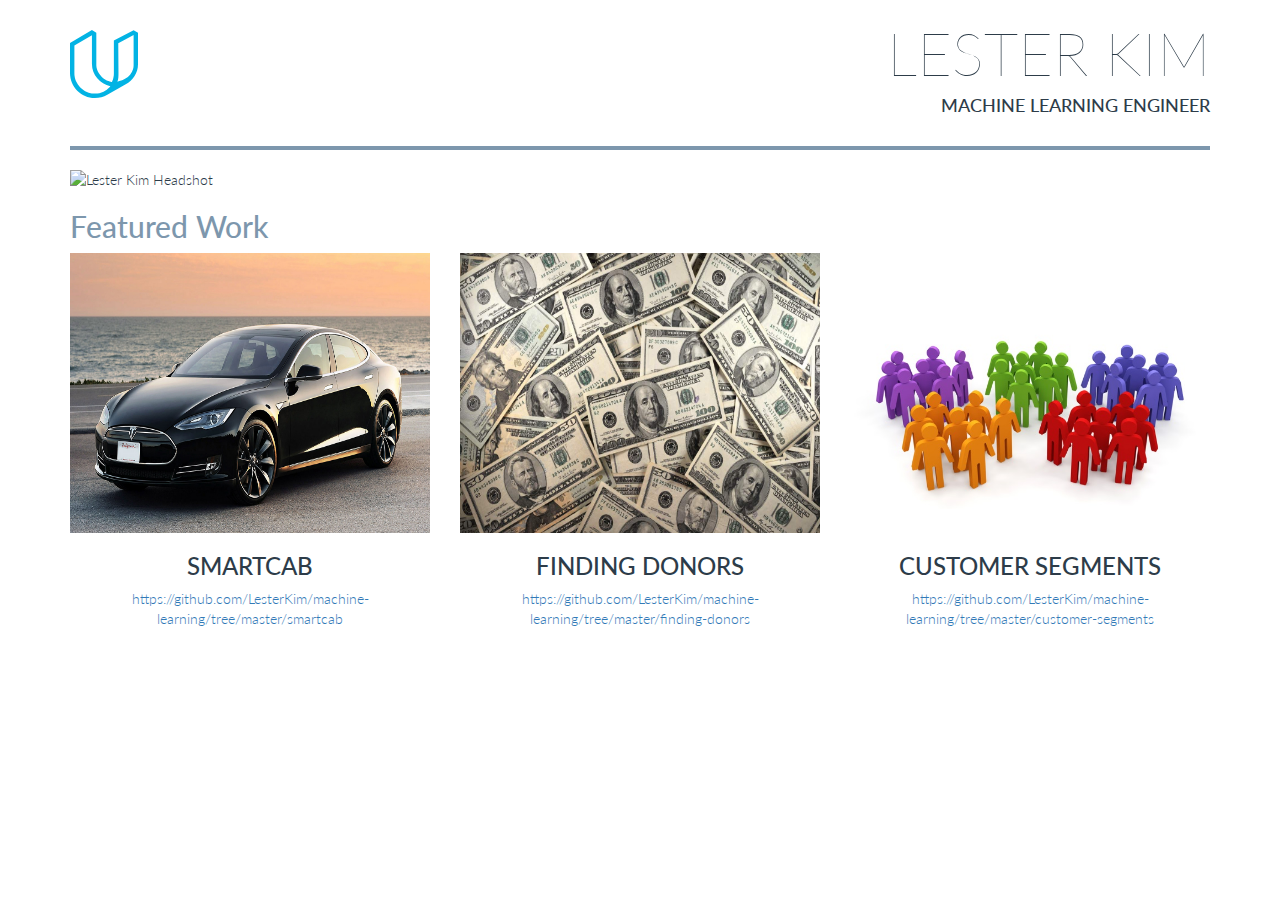
==== portfolio/index.html @ 410f761d "feat: Added portfolio site" ====
<!DOCTYPE html>
<html lang="en">
  <head>
    <meta charset="utf-8">
    <meta http-equiv="X-UA-Compatible" content="IE=edge">
    <title>Portfolio</title>
    <link rel="stylesheet" type="text/css" href="css/bootstrap.css">
    <link href="https://fonts.googleapis.com/css?family=Lato:100,300" rel="stylesheet">
  </head>
    <link rel="stylesheet" type="text/css" href="css/styles.css">
  <body>
    <div class="container">
      <div class="row">
        <div class="col-md-1">
          <img class="title-logo" src="img/udacity-logo.svg" alt="Udacity logo">
        </div>
        <div class="col-md-11 text-right text-uppercase">
          <h1 class="text-thin title-super">Lester Kim</h1>
          <h4>Machine Learning Engineer</h4>
        </div>
      </div>
      <div class="row">
        <div class="col-md-12">
          <hr>
        </div>
      </div>
      <div class="row">
        <div class="col-md-12">
          <img class="img-responsive" src="img/High-Line.jpg" alt="Lester Kim Headshot">
        </div>
      </div>
      <div class="row">
        <div class="col-md-12">
          <h2 class="text-muted">Featured Work</h2>
        </div>
      </div>
      <div class="row text-center">
        <div class="col-md-4">
          <img src="img/tesla-model-s.jpg" alt="Smartcab">
          <h3 class="text-uppercase">Smartcab</h3>
          <p><a href="https://github.com/LesterKim/machine-learning/tree/master/smartcab">https://github.com/LesterKim/machine-learning/tree/master/smartcab</a>
          </p>
        </div>
        <div class="col-md-4">
          <img src="img/money.jpg" alt="Finding Donors">
          <h3 class="text-uppercase">Finding Donors</h3>
          <p><a href="https://github.com/LesterKim/machine-learning/tree/master/finding-donors">https://github.com/LesterKim/machine-learning/tree/master/finding-donors</a>
          </p>
        </div>
        <div class="col-md-4">
          <img src="img/customer-segments.jpg" alt="Customer Segments">
          <h3 class="text-uppercase">Customer Segments</h3>
          <p><a href="https://github.com/LesterKim/machine-learning/tree/master/customer-segments">https://github.com/LesterKim/machine-learning/tree/master/customer-segments</a>
          </p>
        </div>
      </div>
    </div>
  </body>
</html>
---- portfolio/css/styles.css ----
body {
  font-family: 'Lato', sans-serif;
  font-weight: 300;
  color: #2d3c49;
}

hr {
  border: none;
  height: 4px;
  /* Set the hr color */
  color: #7d97ad; /* old IE */
  background-color: #7d97ad; /* Modern Browsers */
}

img {
  width: 100%;
}

.col-md-4 img {
  height: 280px;
}

.text-muted {
  color: #7d97ad;
}

.text-thin {
  font-weight: 100;
}

.title-logo {
  margin-top: 30px;
  max-height: 100px;
}

.title-super {
  font-size: 60px;
}
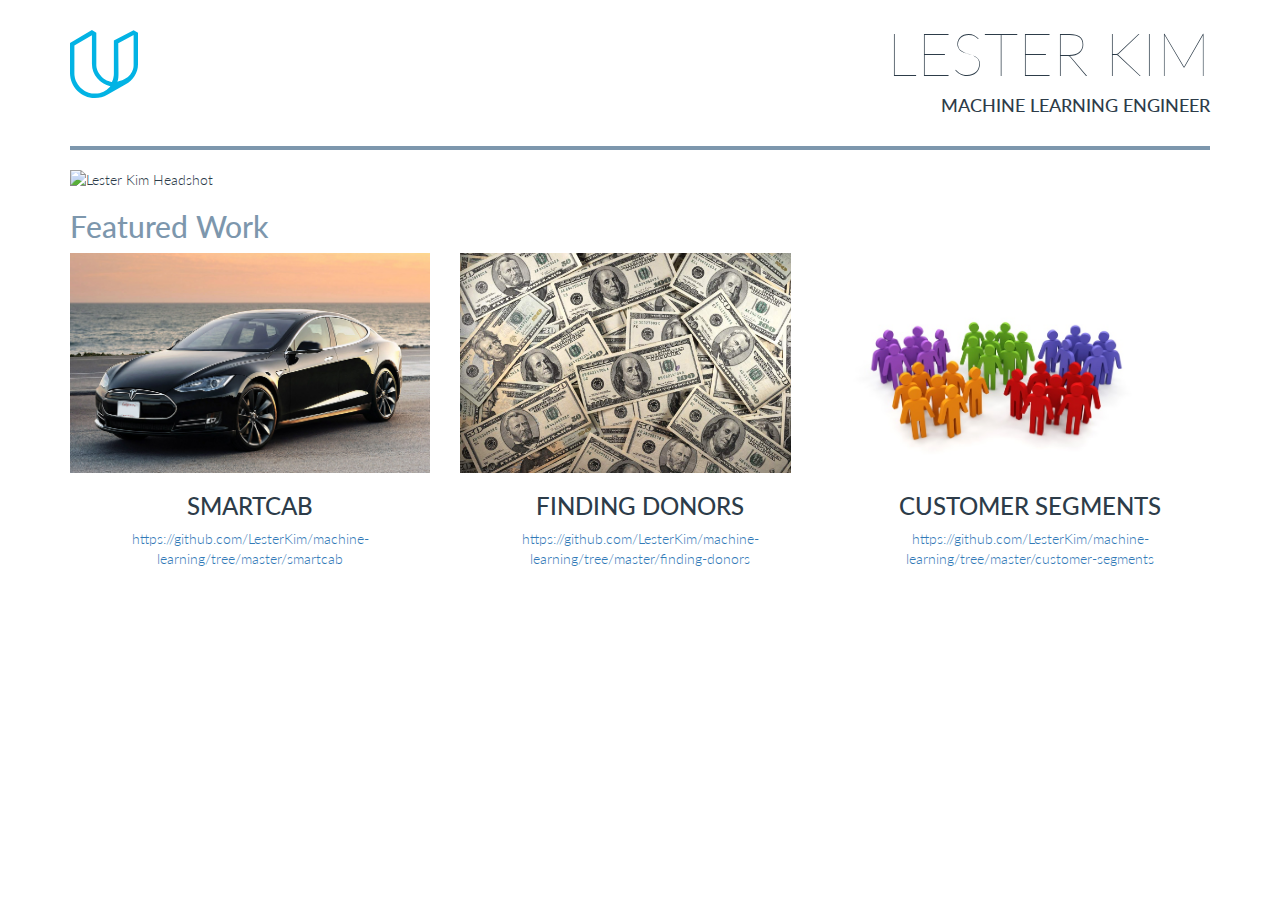
==== commit f968c67f: "fix: Revisions including adding media tag to control image sizes for different screen widths" ====
--- a/portfolio/index.html
+++ b/portfolio/index.html
@@ -3,14 +3,15 @@
   <head>
     <meta charset="utf-8">
     <meta http-equiv="X-UA-Compatible" content="IE=edge">
+    <meta name="viewport" content="width=device-width, initial-scale=1">
     <title>Portfolio</title>
     <link rel="stylesheet" type="text/css" href="css/bootstrap.css">
     <link href="https://fonts.googleapis.com/css?family=Lato:100,300" rel="stylesheet">
+    <link rel="stylesheet" type="text/css" href="css/styles.css">
   </head>
-    <link rel="stylesheet" type="text/css" href="css/styles.css">
   <body>
     <div class="container">
-      <div class="row">
+      <header class="row">
         <div class="col-md-1">
           <img class="title-logo" src="img/udacity-logo.svg" alt="Udacity logo">
         </div>
@@ -18,7 +19,7 @@
           <h1 class="text-thin title-super">Lester Kim</h1>
           <h4>Machine Learning Engineer</h4>
         </div>
-      </div>
+      </header>
       <div class="row">
         <div class="col-md-12">
           <hr>
@@ -34,26 +35,26 @@
           <h2 class="text-muted">Featured Work</h2>
         </div>
       </div>
-      <div class="row text-center">
-        <div class="col-md-4">
-          <img src="img/tesla-model-s.jpg" alt="Smartcab">
+      <section class="row text-center">
+        <article class="col-md-4">
+          <img class="img-responsive" src="img/tesla-model-s.jpg" alt="Smartcab">
           <h3 class="text-uppercase">Smartcab</h3>
           <p><a href="https://github.com/LesterKim/machine-learning/tree/master/smartcab">https://github.com/LesterKim/machine-learning/tree/master/smartcab</a>
           </p>
-        </div>
-        <div class="col-md-4">
-          <img src="img/money.jpg" alt="Finding Donors">
+        </article>
+        <article class="col-md-4">
+          <img class="img-responsive" src="img/money.jpg" alt="Finding Donors">
           <h3 class="text-uppercase">Finding Donors</h3>
           <p><a href="https://github.com/LesterKim/machine-learning/tree/master/finding-donors">https://github.com/LesterKim/machine-learning/tree/master/finding-donors</a>
           </p>
-        </div>
-        <div class="col-md-4">
-          <img src="img/customer-segments.jpg" alt="Customer Segments">
+        </article>
+        <article class="col-md-4">
+          <img class="img-responsive" src="img/customer-segments.jpg" alt="Customer Segments">
           <h3 class="text-uppercase">Customer Segments</h3>
           <p><a href="https://github.com/LesterKim/machine-learning/tree/master/customer-segments">https://github.com/LesterKim/machine-learning/tree/master/customer-segments</a>
           </p>
-        </div>
-      </div>
+        </article>
+      </section>
     </div>
   </body>
 </html>--- a/portfolio/css/styles.css
+++ b/portfolio/css/styles.css
@@ -1,5 +1,5 @@
 body {
-  font-family: 'Lato', sans-serif;
+  font-family: "Lato", sans-serif;
   font-weight: 300;
   color: #2d3c49;
 }
@@ -12,12 +12,8 @@
   background-color: #7d97ad; /* Modern Browsers */
 }
 
-img {
+.col-md-12 img {
   width: 100%;
-}
-
-.col-md-4 img {
-  height: 280px;
 }
 
 .text-muted {
@@ -36,3 +32,9 @@
 .title-super {
   font-size: 60px;
 }
+
+@media only screen and (min-width: 1000px) {
+  .col-md-4 img {
+    height: 220px;
+  }
+}
